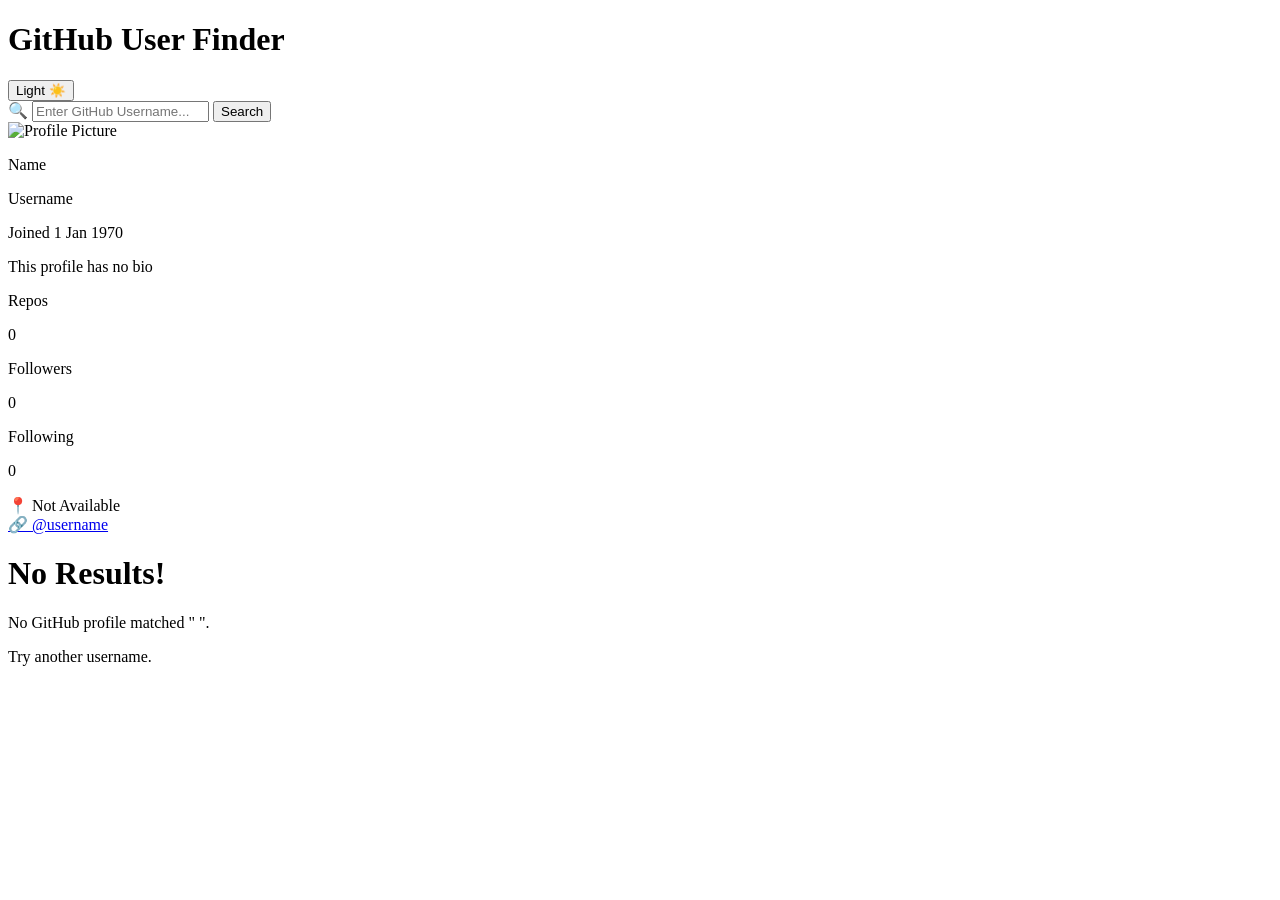
==== intermediate-projects/github-user-finder/index.html @ 11915361 "Add initial HTML structure for GitHub User Finder" ====
<!DOCTYPE html>
<html lang="en">
<head>
  <meta charset="UTF-8">
  <meta name="viewport" content="width=device-width, initial-scale=1.0">
  <title>GitHub User Finder</title>
  <link rel="stylesheet" href="ghuf.css">
</head>
<body>
  <div class="container">
    <div class="heading">
      <h1>GitHub User Finder</h1>
      <button class="mode">Light ☀️</button>
    </div>

    <div class="searchbar">
      <label for="search">
        <span>🔍 </span>
      </label>
      <input type="text" name="search" id="search" placeholder="Enter GitHub Username...">
      <button class="searchBtn">Search</button>
    </div>

    <div class="mainCard"> <!--this contains main info about user-->
      <div class="profileIntro">
        <img src="https://api.dicebear.com/10.x/identicon/svg?rowColor=23ae19&seed=Milo" alt="Profile Picture" id="profilePic">
        <div class="nextToImage">
          <p class="name">Name</p>
          <p class="username">Username</p>
        </div>
        <p class="joiningDate">Joined 1 Jan 1970</p>
      </div>

      <p class="bio">This profile has no bio</p>

      <div class="information">
        <div class="repoDiv">
          <p class="infoR">Repos</p>
          <p class="infoRn">0</p>
        </div>
        
        <div class="followerDiv">
          <p class="infoF1">Followers</p>
          <p class="infoF1n">0</p>
        </div>
        
        <div class="followingDiv">
          <p class="infoF2">Following</p>
          <p class="infoF2n">0</p>
        </div>
      </div>

      <div class="foot">
        <div class="footInfoDiv">📍 <span class="location">Not Available</span></div>
        <a class="footInfoA" href="https://github.com/TP-AdnanKhan" target="_blank">🔗 <span class="redirect">@username</span></a>
      </div>
    </div>
  </div>

  <div class="notFound hide">
    <h1>No Results!</h1>
    <p>No GitHub profile matched "<span class="notFoundUsername"> </span>".</p>
    <p>Try another username.</p>
  </div>

  <script src="ghuf.js"></script>
</body>
</html>
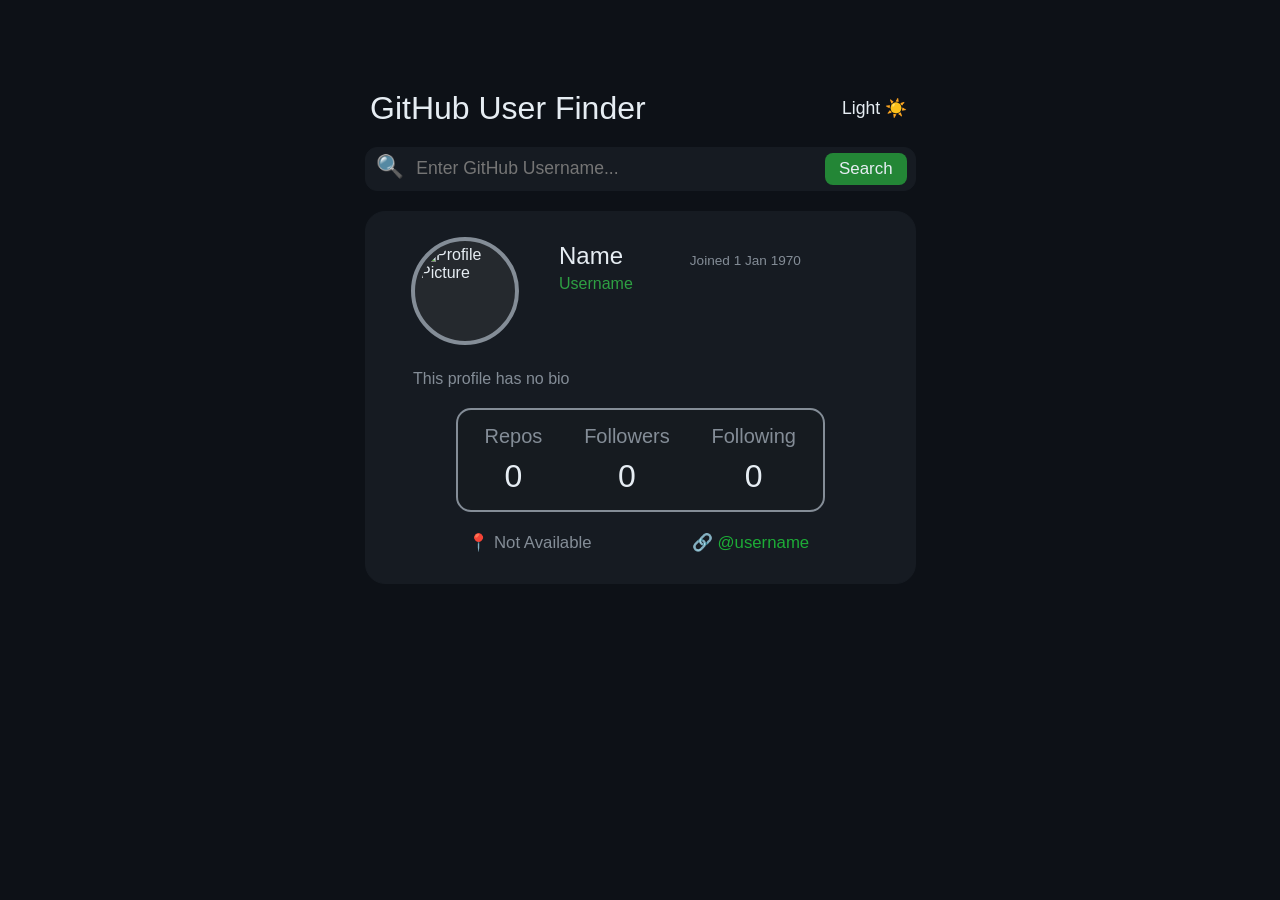
==== commit ec2e117b: "Update index.html" ====
--- a/intermediate-projects/github-user-finder/index.html
+++ b/intermediate-projects/github-user-finder/index.html
@@ -55,12 +55,13 @@
         <a class="footInfoA" href="https://github.com/TP-AdnanKhan" target="_blank">🔗 <span class="redirect">@username</span></a>
       </div>
     </div>
-  </div>
-
-  <div class="notFound hide">
-    <h1>No Results!</h1>
-    <p>No GitHub profile matched "<span class="notFoundUsername"> </span>".</p>
-    <p>Try another username.</p>
+    
+    <div class="notFound hide">
+      <h1>No Results!</h1>
+      <p>No GitHub profile matched "<span class="notFoundUsername"> </span>".</p>
+      <p>Try another username.</p>
+    </div>
+    
   </div>
 
   <script src="ghuf.js"></script>
--- a/intermediate-projects/github-user-finder/ghuf.css
+++ b/intermediate-projects/github-user-finder/ghuf.css
@@ -0,0 +1,372 @@
+:root{
+  --app-bg: #0d1117;          /* Deep midnight */
+  --card-surface: #161b22;    /* Slightly lighter dark gray */
+  --input-bg: #010409;        /* Near-black */
+  --border-color: #30363d;    /* Subdued charcoal */
+
+  --text-primary: #e6edf3;    /* Bright off-white */
+  --text-secondary: #848d97;  /* Soft muted gray */
+  --action-button: #238636;   /* Classic GitHub forest green */
+  --action-button-hover: #2ea043;
+
+  --information-bg: rgba(26, 27, 28, 0.298);
+
+  --border-seacrhbar-mainBox:#161b22;
+
+  --mode-hover:#21262d;
+}
+
+*{
+  margin: 0;
+  padding: 0;
+}
+
+body{
+  background-color: var(--app-bg);
+  color: var(--text-primary);
+  font-family: -apple-system, BlinkMacSystemFont, "Segoe UI", "Noto Sans", Helvetica, Arial, sans-serif, "Apple Color Emoji", "Segoe UI Emoji";
+}
+
+.container{
+  margin: 10vh auto 0 auto;
+  width: 550px;
+  border: none;
+}
+
+.heading{
+  display: flex;
+  justify-content: space-between;
+}
+
+.heading h1{
+  font-weight: 400;
+  padding-left: 5px;
+}
+
+
+.mode{
+  padding: 3px 8px 3px 13px;
+  background-color: transparent;
+  color: var(--text-primary);
+  border: none;
+  font-size: 1.1rem;
+  cursor: pointer;
+  border-radius: 10px;
+  transition: background-color 0.3s ease-in-out;
+}
+
+.mode:hover{
+  background-color: var(--mode-hover);
+}
+
+.searchbar{
+  margin: 20px 0 20px 0;
+  background-color: var(--card-surface);
+  padding: 5px;
+  width: 98%;
+  border-radius: 12px;
+  border: 1px solid var(--border-seacrhbar-mainBox);
+}
+
+.searchbar label{
+  margin-left: 5px;
+  font-size: 1.4rem;
+}
+
+#search{
+  background-color: var(--card-surface);
+  padding-left: 6px;
+  width: 75%;
+  height: 27px;
+  border: none;
+  font-size: 1.1rem;
+  color: var(--text-primary);
+  outline:none;
+  caret-shape: underscore;
+  caret-color: var(--action-button);
+}
+
+.searchBtn{
+  font-size: 1.06rem;
+  padding: 6px 14px;
+  border: none;
+  border-radius: 8px;
+  color: var(--text-primary);
+  background-color: var(--action-button);
+  transition: all 0.2s ease-in-out;
+}
+
+.searchBtn:hover{
+  background-color: var(--action-button-hover);
+  transform:scale(1.03);
+}
+
+.mainCard{
+  background-color: var(--card-surface);
+  width: 87%;
+  padding: 20px 35px;
+  border-radius: 20px;
+  border: 1px solid var(--border-seacrhbar-mainBox);
+}
+
+.profileIntro{
+  display:flex;
+  margin: 0 0 10px 0;
+  padding: 5px 10px;
+}
+
+#profilePic{
+  width: 90px;
+  height: 90px;
+  border: 4px solid var(--text-secondary);
+  padding: 5px;
+  border-radius: 50%;
+  background-color: #25292e;
+}
+
+.nextToImage{
+  margin: 0 25px;
+  padding: 5px 15px 10px 15px;
+}
+
+.name{
+  font-size: 1.5rem;
+  font-weight: 500;
+}
+
+.username{
+  color: var(--action-button-hover);
+  padding-top: 5px;
+}
+
+.joiningDate{
+  padding: 5px 0;
+  margin: 11px 0 0 17px;
+  min-width: 113px;
+  color: var(--text-secondary);
+  font-size: 0.85rem;
+}
+
+.bio{
+  padding:10px;
+  margin:auto;
+  width: 95%;
+  color: var(--text-secondary);
+}
+
+.information{
+  width: 70%;
+  display: flex;
+  justify-content: space-evenly;
+  gap: 30px;
+  background-color: var(--information-bg);
+  border: 2px solid var(--text-secondary);
+  border-radius: 15px;
+  margin: 10px auto 10px;
+  padding: 15px 15px;
+}
+
+.infoR,.infoF1,.infoF2{
+  font-weight: 500;
+  font-size: 1.25rem;
+  padding-bottom: 10px;
+  color: var(--text-secondary);
+}
+
+.infoRn,.infoF1n,.infoF2n{
+  text-align: center;
+  font-size: 2rem;
+  font-weight: 300;
+}
+
+.foot{
+  padding: 10px 5px 10px 2px;
+  display: flex;
+  gap: 35px;
+  justify-content: space-evenly;
+  font-size: 1.05rem;
+}
+
+.footInfoDiv{
+  color: var(--text-secondary);
+}
+
+.footInfoA{
+  color:#1dac37;
+  text-decoration: none;
+}
+
+.footInfoA:hover{
+  color: #46e663;
+}
+
+.footInfoA:active{
+  color: var(--text-secondary);
+}
+
+.notFound{
+  width: 67%;
+  margin: auto;
+  padding: 20px 30px;
+}
+
+.notFound h1{
+  font-weight: 400;
+  margin-bottom: 18px;
+}
+
+.notFound p{
+  color: var(--text-secondary);
+  margin-bottom: 3px;
+}
+
+.notFoundUsername{
+  color: var(--action-button-hover);
+  word-break: break-all;
+}
+
+@media screen and (max-width:600px){
+
+  .container{
+    margin-top: 2vh;
+    height: 90vh;
+    width: 96vw;
+  }
+
+  .heading{
+    width: 97%;
+    padding: 0 0 0 3%;
+  }
+
+  .mode{
+    width: 92px;
+  }
+
+  .searchbar{
+    width: 97vw;
+    margin-left: 0;
+    margin-right: 0;
+  }
+
+  .searchBtn{
+    margin-top: 20px;
+    width: 97.4vw;
+    height: 40px;
+    transition: all 0.3s ease;
+  }
+
+  .searchBtn:active{
+    background-color: var(--action-button-hover);
+    transform:scale(1.02);
+  }
+
+  .mainCard{
+    padding: 20px;
+    width: 89vw;
+  }
+
+  .profileIntro{
+    display: flex;
+    flex-wrap: wrap;
+    margin-bottom: -20px;
+  }
+
+  #profilePic{
+  width: 90px;
+  height: 90px;
+  }
+
+  .nextToImage{
+    width: 50%;
+    margin: 0 0 0 20px;
+  }
+
+  .name{
+    font-size: 2rem;
+  }
+
+  .username{
+    font-size: 1.3rem;
+  }
+
+  .joiningDate{
+    margin: -25px 0 35px 145px;
+  }
+
+  .bio{
+    margin-bottom: 25px;
+    margin-left: 24px;
+    padding: 0;
+    width: 81.5vw;
+  }
+
+  .information{
+    padding: 10px 30px 10px 20px;
+  }
+
+  .foot{
+    display: flex;
+    flex-direction: column;
+    gap: 20px;
+    margin-top: 20px;
+    margin-left: 20px;
+    font-size: 1.25rem;
+  }
+
+  .notFound{
+    width: 85vw;
+    margin: 0px 0 0 6px;
+    padding: 10px 0 10px 20px;
+    font-size: 1.2rem;
+  }
+}
+
+@media screen and (max-width:420px) and (min-width:375px){
+  .joiningDate{
+    margin: -10px 0 35px 145px;
+  }
+
+  .nextToImage{
+    width: 40%;
+    margin: 0 0 0 20px;
+  }
+
+  .information{
+    margin: 0;
+    width: 85%;
+  }
+
+  .notFound{
+    margin: 0px 0 0 6px;
+  }
+}
+
+@media screen and (max-width:375px){
+   #profilePic{
+  width: 70px;
+  height: 70px;
+  }
+
+  .nextToImage{
+    width: 50%;
+    margin: 0 0 0 20px;
+  }
+
+  .joiningDate{
+    margin: -10px 0 35px 125px;
+  }
+
+  .information{
+    margin: 0;
+    width: 85%;
+  }
+
+  .notFound{
+    margin: 0px 0 0 6px;
+  }
+}
+
+
+.hide{
+  display: none;
+}
